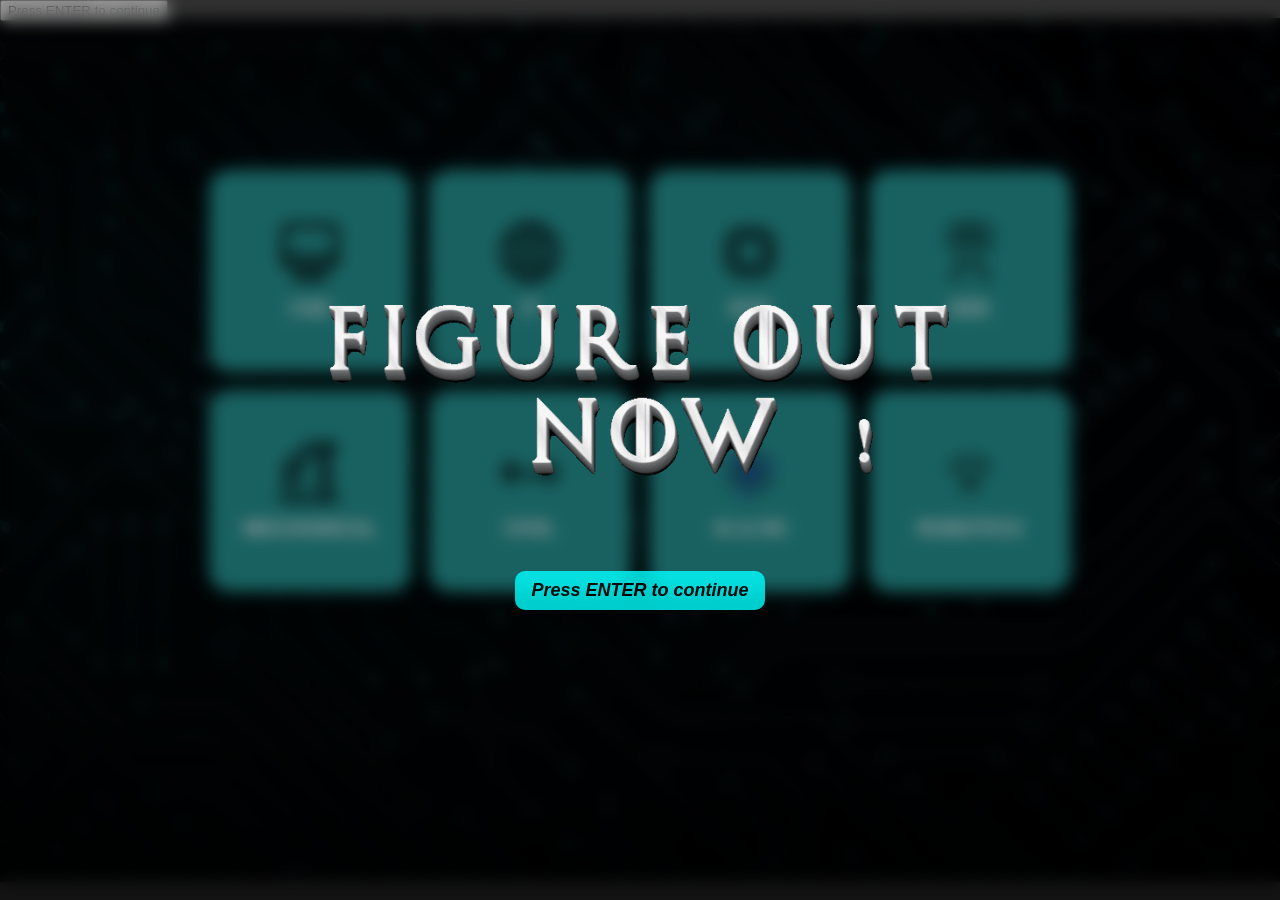
==== index.html @ 88efa58d "Update index.html" ====
<!DOCTYPE html>
<html>
<head>
   <title>LOWKEY PICKS</title>
   <link rel="stylesheet" href="style.css">

   <link href="https://fonts.googleapis.com/css2?family=Space+Mono:wght@400;700&display=swap" rel="stylesheet">
   <link rel="icon" type="image/png" href="favicon.png">
   <link href="https://fonts.googleapis.com/css2?family=Inter:wght@400;600;800&display=swap" rel="stylesheet">
</head>

<body>

<!-- ===== OVERLAY ===== -->
<div id="overlay">
  <div class="overlay-content">
    <pre>
<img src="FIGURE-OUT-NOW-1-15-2026.gif" height="250px" width="700px">
    </pre>
    <h4><i>Press ENTER to continue</i></h4>
  </div>
</div>
<button id="enter-button" onclick="hideOverlay()">Press ENTER to continue</button>
<!-- ===== MAIN PANEL ===== -->
<div class="info-panel" id="infoPanel">

<div class="section">
<div class="can">

<div class="box" onclick="showcourse('CSE')"><img src="cse.svg"><p>CSE</p></div>
<div class="box" onclick="showcourse('IT')"><img src="it.svg"><p>IT</p></div>
<div class="box" onclick="showcourse('ECE')"><img src="ece.svg"><p>ECE</p></div>
<div class="box" onclick="showcourse('EEE')"><img src="eee.svg"><p>EEE</p></div>
<div class="box" onclick="showcourse('MECHANICAL')"><img src="mechanical.svg"><p>MECHANICAL</p></div>
<div class="box" onclick="showcourse('CIVIL')"><img src="civil.svg"><p>CIVIL</p></div>
<div class="box" onclick="showcourse('AI_DS')"><img src="ai ds.svg"><p>AI & DS</p></div>
<div class="box" onclick="showcourse('ROBOTICS')"><img src="robo.svg"><p>ROBOTICS</p></div>

</div>
</div>

</div>

<!-- ===== UNIVERSAL PORTAL ===== -->
<div id="course-portal">

  <div class="back-btn" onclick="closePortal()">← Back</div>

  <div id="course-title"></div>

  <div class="course-content">

    <div class="course-card">
      <h3>WHY CHOOSE THIS?</h3>
      <p id="why"></p>
    </div>

    <div class="course-card">
      <h3>PROS</h3>
      <ul id="pros"></ul>
    </div>

    <div class="course-card">
      <h3>CONS</h3>
      <ul id="cons"></ul>
    </div>

    <div class="course-card">
      <h3>CAREER OPTIONS</h3>
      <p id="careers"></p>
    </div>

  </div>

</div>

<script src="script.js"></script>

</body>
</html>
---- style.css ----
*{
  box-sizing: border-box;
  transition: all 0.3s ease;
}

body{
   margin:0;
   background-color:black;

   background:
   linear-gradient(rgba(0,0,0,0.5), rgba(0,0,0,0.8)),
   url("for background.jpeg");

   background-size:120%;
   background-position:center;
   background-repeat:no-repeat;

   height:100vh;

   animation:moveBg 25s linear infinite;
   
}
body::before{
    content:"";
    position:fixed;
    inset:0;
    background:rgba(0,0,0,0.4);
    z-index:-1;
}

@keyframes moveBg{
    0%{
        background-position:0% 50%;
    }
    50%{
        background-position:100% 50%;
    }
    100%{
        background-position:0% 50%;
    }
}



.section{
    display:flex;
    flex-direction: column;
    align-items: center;
    margin-top: 150px;
}

                                

.can{
    display:grid;
    grid-template-columns: repeat(4, 1fr);
    margin-bottom: 60px;
    gap : 20px;

    perspective: 1000px;
    
    
}  


.box::before{
    content: "";
    position:absolute;
    inset : 0;
    border-radius: 7px;

    box-shadow:
        0 0 20px #22d3ee,
        0 0 40px #0ea5e9,
        0 0 70px rgba(14,165,233,0.7);
    
    opacity: 0;
   
   transition: transform 0.4s ease, box-shadow 0.4s ease;
   
}

.box:hover::before{
   
    opacity: 1;
}


   

.box{
    width:200px;
    height:200px;
    background-color:rgb(39, 149, 149);
    border-radius:20px;

    display:flex;
    align-items:center;
    justify-content:center;
    flex-direction:column;
    gap:15px;

    color:white;
    font-size:20px;
    font-weight:bold;
    cursor:pointer;

    position:relative;
    overflow:hidden;

    transition:0.4s ease;

    transform-style: preserve-3d;
    will-change: transform;
    animation: float 4s ease-in-out infinite;

    box-shadow:
  0 10px 20px rgba(0,0,0,0.6),
  0 0 15px rgba(0,255,255,0.3);
}
@keyframes float{
    0%{
        transform: translateY(0px);
    }
    50%{
        transform: translateY(-8px);
    }
    100%{
        transform: translateY(0px);
    }
}
   
.box::after{
    content:"";
    position:absolute;
    inset:0;
    border-radius:20px;

    border:2px solid transparent;
    background:linear-gradient(120deg,#00ffff,#22d3ee,#5b04f1,#e872bc,#3bec6a);
    background-size:300%;

    opacity:0;
    transition:0.4s;

    mask:
      linear-gradient(#fff 0 0) content-box,
      linear-gradient(#fff 0 0);
    mask-composite:exclude;
    padding:2px;
}
    
.box:hover::after{
    opacity:1;
    animation:borderGlow 3s linear infinite;
}

@keyframes borderGlow{
    0%{background-position:0%}
    100%{background-position:300%}
}

.box img{
    width:60px;
    height:auto;
    transition:0.3s;
}

.box:hover img{
    filter: drop-shadow(0 0 10px cyan);
    transform: scale(1.1);
}
.box p{
 color:white;
 font-size:20px;
 font-weight: bold;
 margin:0;
 font-family:'Segoe UI', Tahoma, Geneva, Verdana, sans-serif;

}
.box:hover{
    transform: translateY(-12px) scale(1.06);

    box-shadow:
      0 25px 40px rgba(0,0,0,0.8),
      0 0 25px #22d3ee,
      0 0 45px #0ea5e9;
}

#overlay {
  position: fixed;
  inset: 0;
  width: 100vw;
  height: 100vh;
  background: rgba(0, 0, 0, 0.35); /* transparent */
  backdrop-filter: blur(8px);     /* glass effect */
  display: flex;
  align-items: center;
  justify-content: center;
  z-index: 9999;
  transition: transform 0.7s ease-in-out;
}

/* Swipe up animation */
#overlay.hide {
  transform: translateY(-100%);
}

/* Overlay text */
.overlay-content {
  text-align: center;
  color: white;
  font-family: Arial, sans-serif;
}

.overlay-content h1 {
  font-size: 60px;
  margin-bottom: 200px;
  font-weight: bolder;
  color: rgb(238, 193, 48);
  text-align: center;
  font-family: 'space mono', monospace;

  text-shadow:
    0 0 10px #00ffff,
    0 0 20px #00ffff,
    0 0 40px #00ffff,
    0 0 80px rgba(0,255,255,0.7);
    animation: glowPulse 3s infinite;
  

   
}
@keyframes glowPulse{
  0%{text-shadow:0 0 10px #00ffff;}
  50%{text-shadow:0 0 30px #00ffff;}
  100%{text-shadow:0 0 10px #00ffff;}
}
.overlay-content h4 {
  font-size: 18px;
  opacity: 0.8;
  color:black;
  background-color: chartreuse;
  padding:9px 16px;
  background: transparent;
  border-radius: 10px;
  background-color: cyan;
  display: inline-block;

}
.overlay-content pre{
    margin:0px;
    white-space: pre;
    font-family: 'space mono',monospace;
    
}
.pre{
    
    background: transparent;
    margin-top: 100px;
}


/* ===== CSE PORTAL ===== */
#cse-portal {
  position: fixed;
  inset: 0;
  background: linear-gradient(135deg, #050b18, #0b1f3a);
  z-index: 9999;
  display: none;
  flex-direction: column;
  color: #eaf6ff;
  font-family: "Segoe UI", sans-serif;
  overflow-y: auto;
}

/* Active state */
#cse-portal.active {
  display: flex;
  animation: slideUp 0.6s ease forwards;
}

/* Slide animation */
@keyframes slideUp {
  from {
    transform: translateY(100%);
    opacity: 0;
  }
  to {
    transform: translateY(0);
    opacity: 1;
  }
}

/* Header */
.cse-header {
  text-align: center;
  padding: 30px;
  font-size: 28px;
  font-weight: bold;
  letter-spacing: 2px;
  background: rgba(255,255,255,0.05);
  border-bottom: 1px solid rgba(255,255,255,0.15);
}

/* Content grid */
.cse-content {
  display: grid;
  grid-template-columns: repeat(auto-fit, minmax(220px, 1fr));
  gap: 25px;
  padding: 40px;
}

/* Cards */
.cse-card {
  background: rgba(255,255,255,0.07);
  border-radius: 18px;
  padding: 30px;
  text-align: center;
  border: 1px solid rgba(24, 27, 208, 0.25);
  backdrop-filter: blur(12px);
  transition: 0.3s;
  cursor: pointer;
}


.cse-card:hover {
  transform: translateY(-8px) scale(1.04);
  box-shadow: 0 0 30px rgba(0,255,255,0.45);
}

.cse-card h3 {
  margin-bottom: 10px;
  color: #7efcff;
}

/* Back button */
.back-btn {
  position: absolute;
  top: 20px;
  left: 20px;
  padding: 10px 18px;
  border-radius: 25px;
  border: 1px solid #7efcff;
  color: #7efcff;
  cursor: pointer;
  transition: 0.3s;
}

.back-btn:hover {
  background: #7efcff;
  color: #000;
}

/* ===== CSE CONTENT GRID ===== */
.cse-content {
  display: grid;
  grid-template-columns: repeat(3, 1fr); /* 3 per row */
  gap: 35px;
  padding: 50px 80px;
  justify-items: center;
}

/* ===== CSE CARDS (BIGGER) ===== */
.cse-card {
  width: 100%;
  max-width: 320px;          /* controls size */
  min-height: 160px;
  background: rgba(241, 238, 238, 0.888);
  border-radius: 20px;
  padding: 28px;
  text-align: center;
  border: 1px solid rgba(12, 219, 219, 0.3);
  backdrop-filter: blur(14px);
  transition: 0.35s ease;
  cursor: pointer;
}

.cse-card:hover {
  transform: translateY(-10px) scale(1.05);
  box-shadow: 0 0 35px rgba(229, 103, 7, 0.5);
}

/* ===== TEXT ===== */
.cse-card h3 {
  font-size: 20px;
  margin-bottom: 10px;
  color: #7efcff;
}

.cse-card p {
  font-size: 14px;
  opacity: 0.85;
}


::-webkit-scrollbar{
  width:8px;
}

::-webkit-scrollbar-track{
  background:#0b1f3a;
}

::-webkit-scrollbar-thumb{
  background:linear-gradient(#49cfe3,#4db1df);
  border-radius:10px;
}

/* ===== FIX NEW COURSE PORTAL ===== */

#course-portal {
  position: fixed;
  inset: 0;
   background: 
    radial-gradient(circle at 20% 30%, rgba(0,255,150,0.15), transparent 40%),
    radial-gradient(circle at 80% 70%, rgba(0,150,255,0.15), transparent 40%),
    linear-gradient(135deg, #0f172a, #1e293b);;
  display: none;              /* hidden initially */
  flex-direction: column;
  justify-content: flex-start;
box-shadow: inset 0 0 100px rgba(0, 255, 150, 0.1);
  z-index: 9998;              /* below overlay */
  overflow-y: auto;
}

/* ACTIVE STATE */
#course-portal.active {
  display: flex;
  animation: slideUp 0.5s ease;
}

@keyframes slideUp {
  from {
    transform: translateY(100%);
  }
  to {
    transform: translateY(0);
  }
}

/* TITLE */
#course-title {
  text-align: center;
  font-size: 40px;
  font-weight: 800;
  margin-top: 60px;
font-family: 'Inter', sans-serif;
  background: linear-gradient(270deg, #00f5a0, #4ab2c0, #ca95ea);
  background-size: 600% 600%;
  -webkit-background-clip: text;
  -webkit-text-fill-color: transparent;

  animation: gradientMove 6s ease infinite;
}

@keyframes gradientMove {
  0% { background-position: 0% }
  50% { background-position: 100% }
  100% { background-position: 0% }
}
/* CONTENT GRID */
.course-content {
  display: grid;
  grid-template-columns: repeat(2, 1fr);
  gap: 30px;
  padding: 40px 80px;
  font-family:Verdana, Geneva, Tahoma, sans-serif;
  color:whitesmoke;
  font-size: large;
  font-weight: bold;
}

/* CARDS */
.course-card {
  background: rgba(255,255,255,0.07);
  border-radius: 18px;
  padding: 25px;
  border: 1px solid rgba(0,255,255,0.25);
  backdrop-filter: blur(12px);
}

.course-card h3 {
  color: #3bec6a;
}

/* BACK BUTTON FIX */
.back-btn {
  position: fixed;
  top: 20px;
  left: 20px;
  z-index: 10000;
}
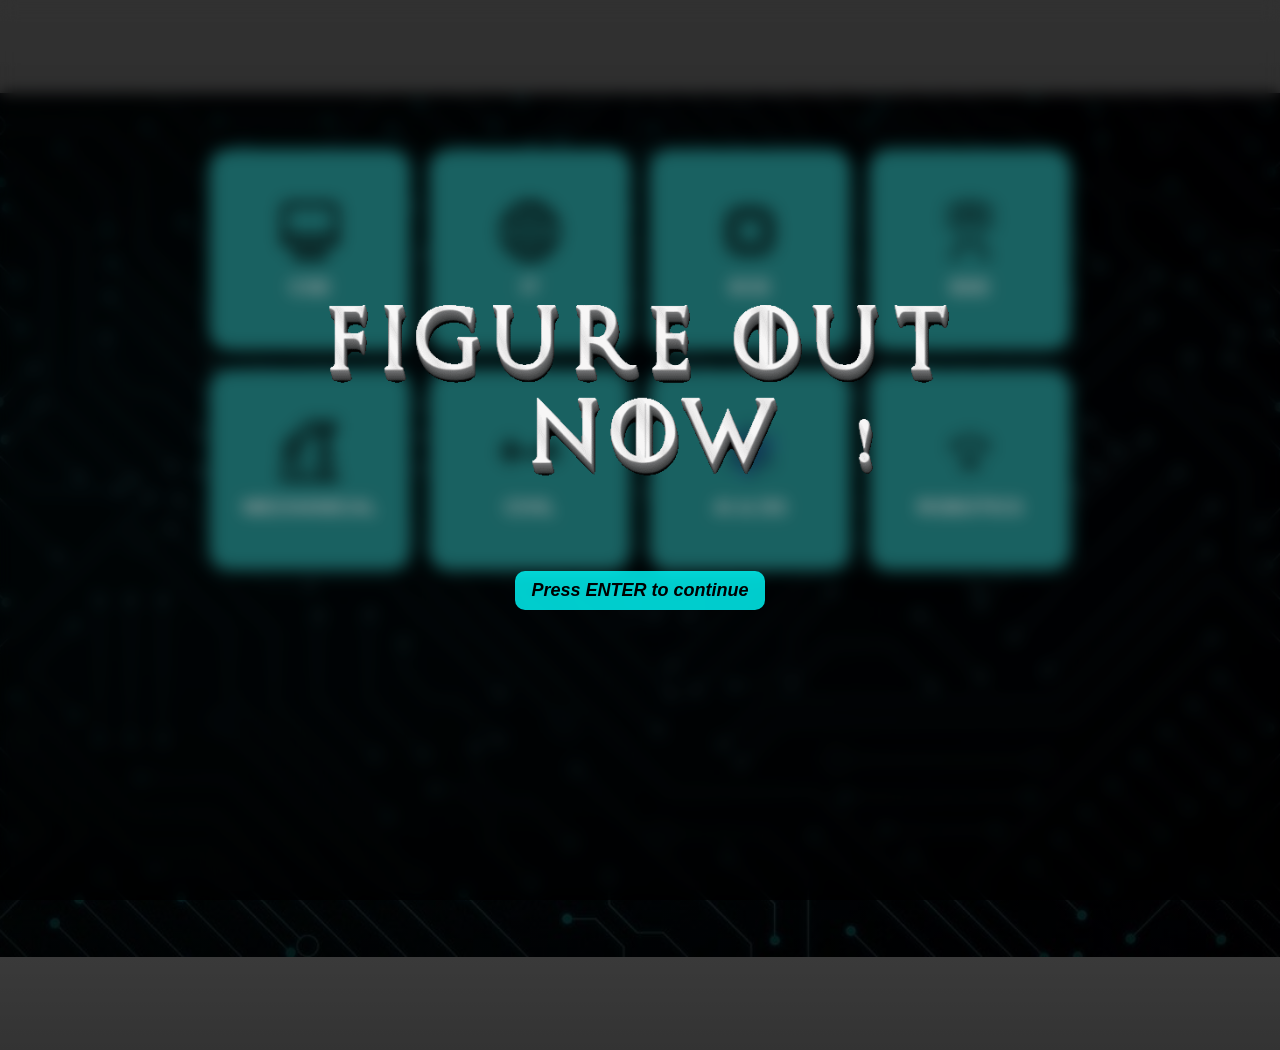
==== commit fd2acfd8: "Update index.html" ====
--- a/index.html
+++ b/index.html
@@ -20,7 +20,7 @@
     <h4><i>Press ENTER to continue</i></h4>
   </div>
 </div>
-<button id="enter-button" onclick="hideOverlay()">Press ENTER to continue</button>
+
 <!-- ===== MAIN PANEL ===== -->
 <div class="info-panel" id="infoPanel">
 
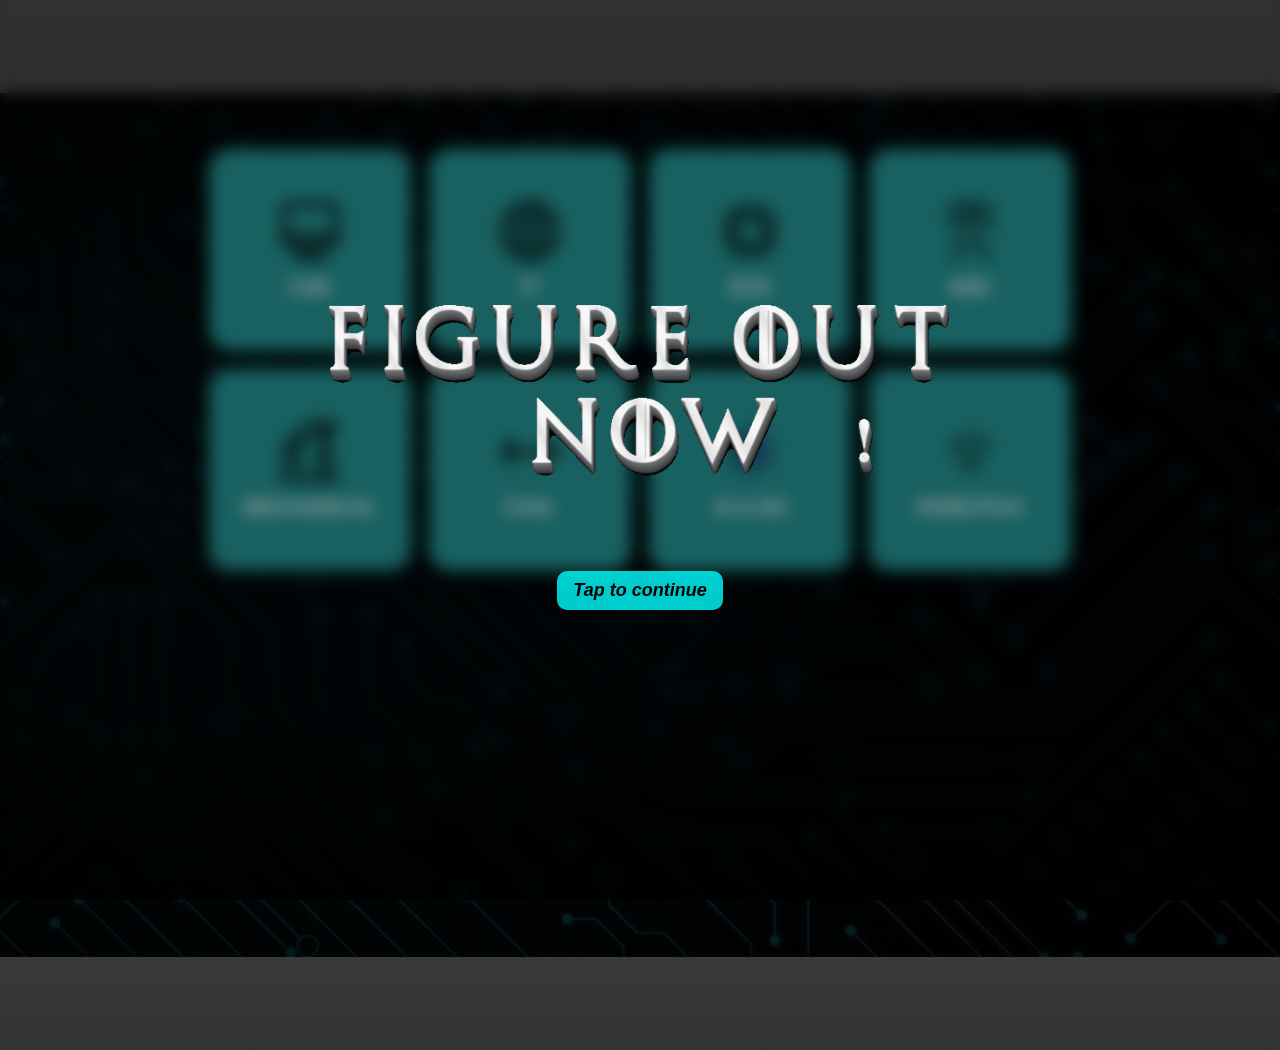
==== commit 93ea2c0b: "Modify overlay text and maintain HTML structure Updated overlay interaction text and ensured HTML st" ====
--- a/index.html
+++ b/index.html
@@ -17,7 +17,7 @@
     <pre>
 <img src="FIGURE-OUT-NOW-1-15-2026.gif" height="250px" width="700px">
     </pre>
-    <h4><i>Press ENTER to continue</i></h4>
+    <h4><i>Tap to continue</i></h4>
   </div>
 </div>
 
@@ -74,7 +74,25 @@
 
 </div>
 
-<script src="script.js"></script>
+<script src="script.js">
+   
+function openSite() {
+  window.location.href = "home.html"; // change if your next page name is different
+}
+
+// Enter key (desktop)
+document.addEventListener("keydown", function(event) {
+  if (event.key === "Enter") {
+    openSite();
+  }
+});
+
+// Tap anywhere (mobile)
+document.addEventListener("click", function() {
+  openSite();
+});
+
+</script>
 
 </body>
 </html>
--- a/style.css
+++ b/style.css
@@ -112,7 +112,7 @@
 
     transform-style: preserve-3d;
     will-change: transform;
-    animation: float 4s ease-in-out infinite;
+    /* float animation removed — conflicts with JS 3D tilt */
 
     box-shadow:
   0 10px 20px rgba(0,0,0,0.6),
@@ -420,7 +420,7 @@
   flex-direction: column;
   justify-content: flex-start;
 box-shadow: inset 0 0 100px rgba(0, 255, 150, 0.1);
-  z-index: 9998;              /* below overlay */
+  z-index: 10000;             /* above overlay */
   overflow-y: auto;
 }
 
